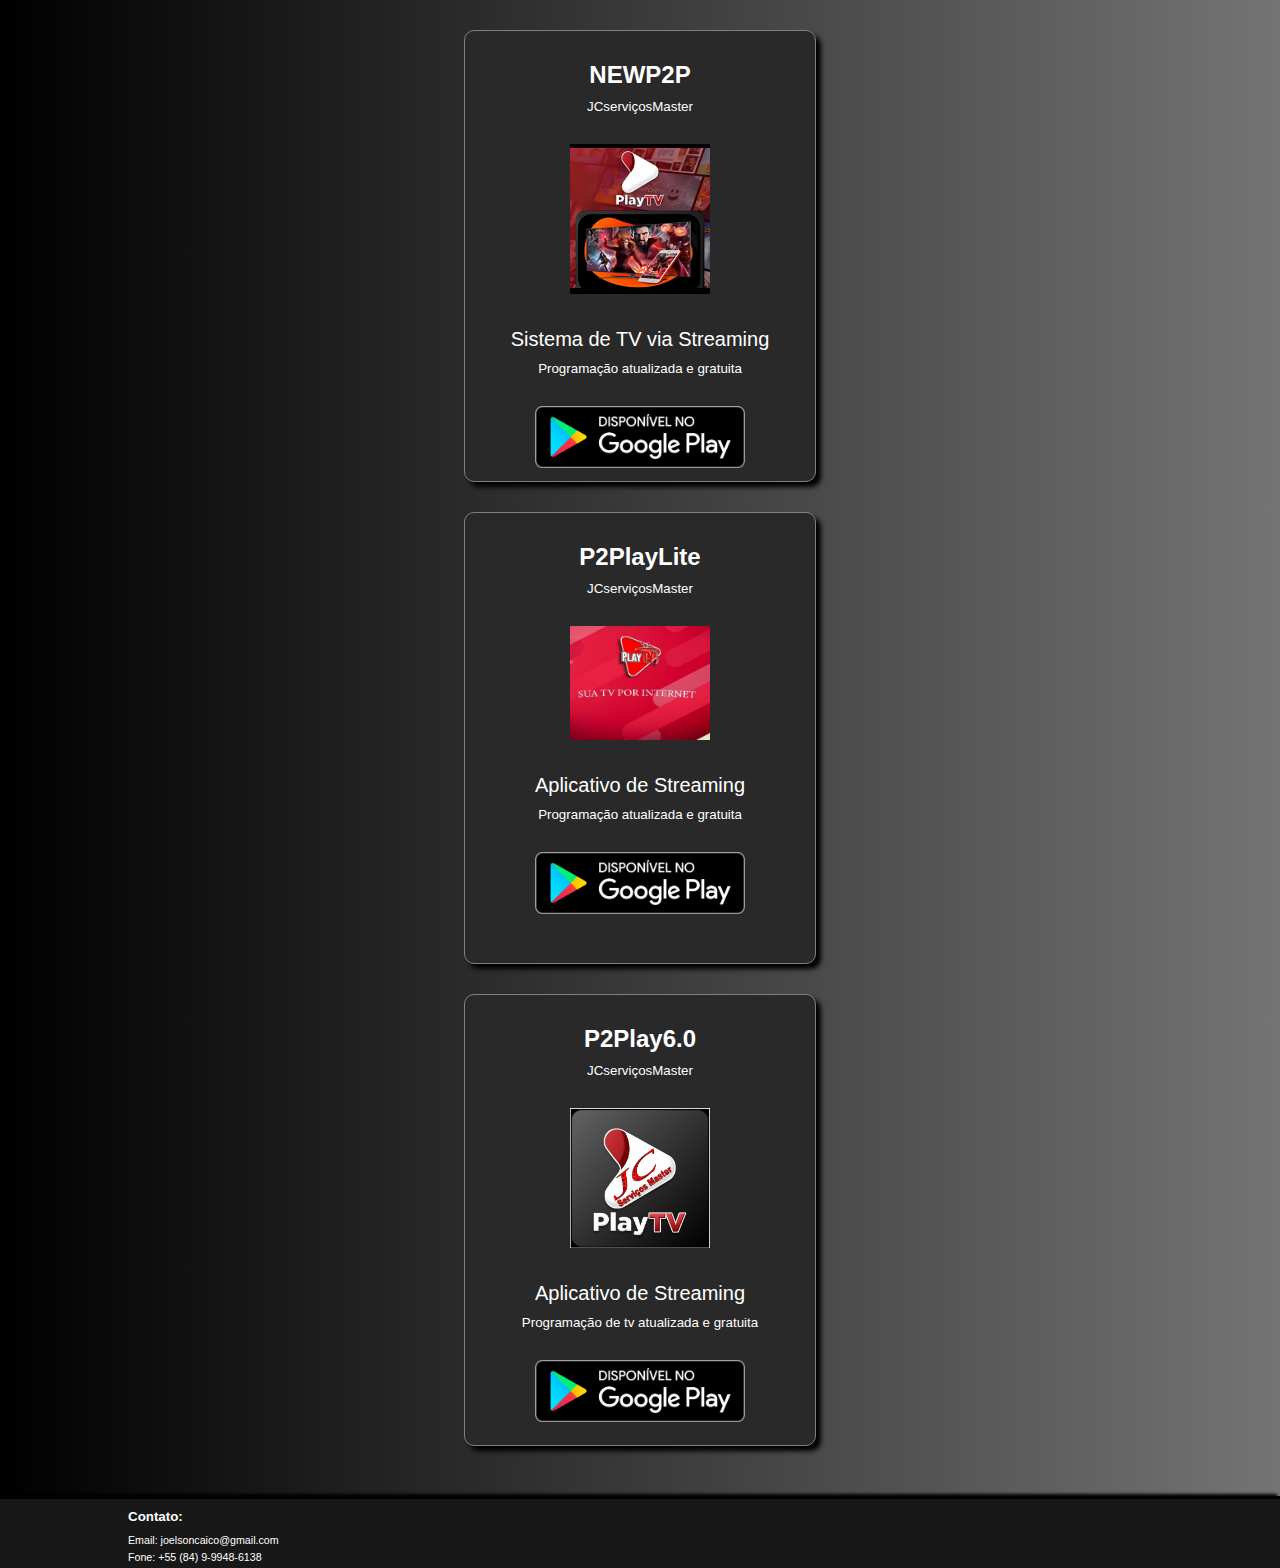
==== index.html @ ac75a63e "novos apks" ====
<!DOCTYPE html>
<html>
<head>
	<meta charset="utf-8">
	<meta name="viewport" content="width=device-width, initial-scale=1">
	<title>Joelson</title>
	<link rel="stylesheet" type="text/css" href="Css.css">
</head>
<body>


	<div class="container">
		<div class="box">
			<center>
				<h2>NEWP2P</h1>
				<h4>JCserviçosMaster</h4>
				<img id="logo" name="logo" src="images/logo-new.jpg">
				<h1>Sistema de TV via Streaming</h4>
				<h4>Programação atualizada e gratuita</h4>

				<a href="https://github.com/JoelsonCanuto/Redirecionamento-playTv/raw/main/Apks/NEWP2P.apk"><img id="redirecionar" src="images/redirecionar.png"></a>
			</center>
		</div>
	</div>

	<div class="container">
		<div class="box">
			<center>
				<h2>P2PlayLite</h1>
				<h4>JCserviçosMaster</h4>
				<img id="logo" name="logo" src="images/playLite.PNG">
				<h1>Aplicativo de Streaming</h4>
				<h4>Programação atualizada e gratuita</h4>

				<a href="https://github.com/JoelsonCanuto/Redirecionamento-playTv/raw/main/Apks/P2PLAYLITE.apk"><img id="redirecionar" src="images/redirecionar.png"></a>
			</center>
		</div>
	</div>

	<div class="container">
		<div class="box">
			<center>
				<h2>P2Play6.0</h1>
				<h4>JCserviçosMaster</h4>
				<img id="logo" name="logo" src="images/logo.jpg">
				<h1>Aplicativo de Streaming</h4>
				<h4>Programação de tv atualizada e gratuita</h4>

				<a href="https://github.com/JoelsonCanuto/Redirecionamento-playTv/raw/main/Apks/P2Play6.0.apk"><img id="redirecionar" src="images/redirecionar.png"></a>
			</center>
		</div>
	</div>

	<div class="down">
		<div class="box-down">
			<h2 id="information-down">Contato:</h2>
			<h3 id="contact">Email: joelsoncaico@gmail.com</h3>
			<h3 id="contact">Fone: +55 (84) 9-9948-6138</h3>
		</div>
	</div>

</body>
</html>
---- Css.css ----
*{
    margin: 0px;
    padding: 0px;
}

body{
    background: rgb(0,0,0);
    background: linear-gradient(90deg, rgba(0,0,0,1) 0%, rgba(116,116,116,1) 100%);
}

.container{
    display: flex;
    flex-direction: row;
    justify-content: center;
    align-items: center;

    margin-top: 30px;
}

.box{
    border: 1px solid gray;
    background-color: #292929;
    border-radius: 10px;
    box-shadow: 5px 5px 5px black;
    width: 80%;
    max-width: 350px;
    height: 450px;
}

.down{
    display: flex;
    flex-direction: row;
    justify-content: center;
    width: 100%;
    
    background-color: #181818;
    margin-top: 50px;
    border-top: 3px solid black;
    box-shadow: 0 -5px 3px -3px black, 0 5px 3px -3px black;
    
}
.box-down{
    width: 100%;
}

#information-down{
    margin: 10px 0px 10px 10%;
    font-size: 10pt;
}
#contact{
    font-size: 8pt;
    margin-left: 10%;
}

h1, h4, h2, h3{
    color: white;
    margin: 5px;
    font-family: arial;
    font-weight: initial;
}

h2{
    margin-top: 30px;
    font-weight: bold;
}

h1{
    font-size: 15pt;
    margin-top: 30px;
}

img{
    margin: 20px 0px 0px 0px;
    width: 40%;
}

h4{
    font-size: 10pt;
    margin: 10px 10px 10px 10px;
}

#redirecionar{
    width: 60%;
}
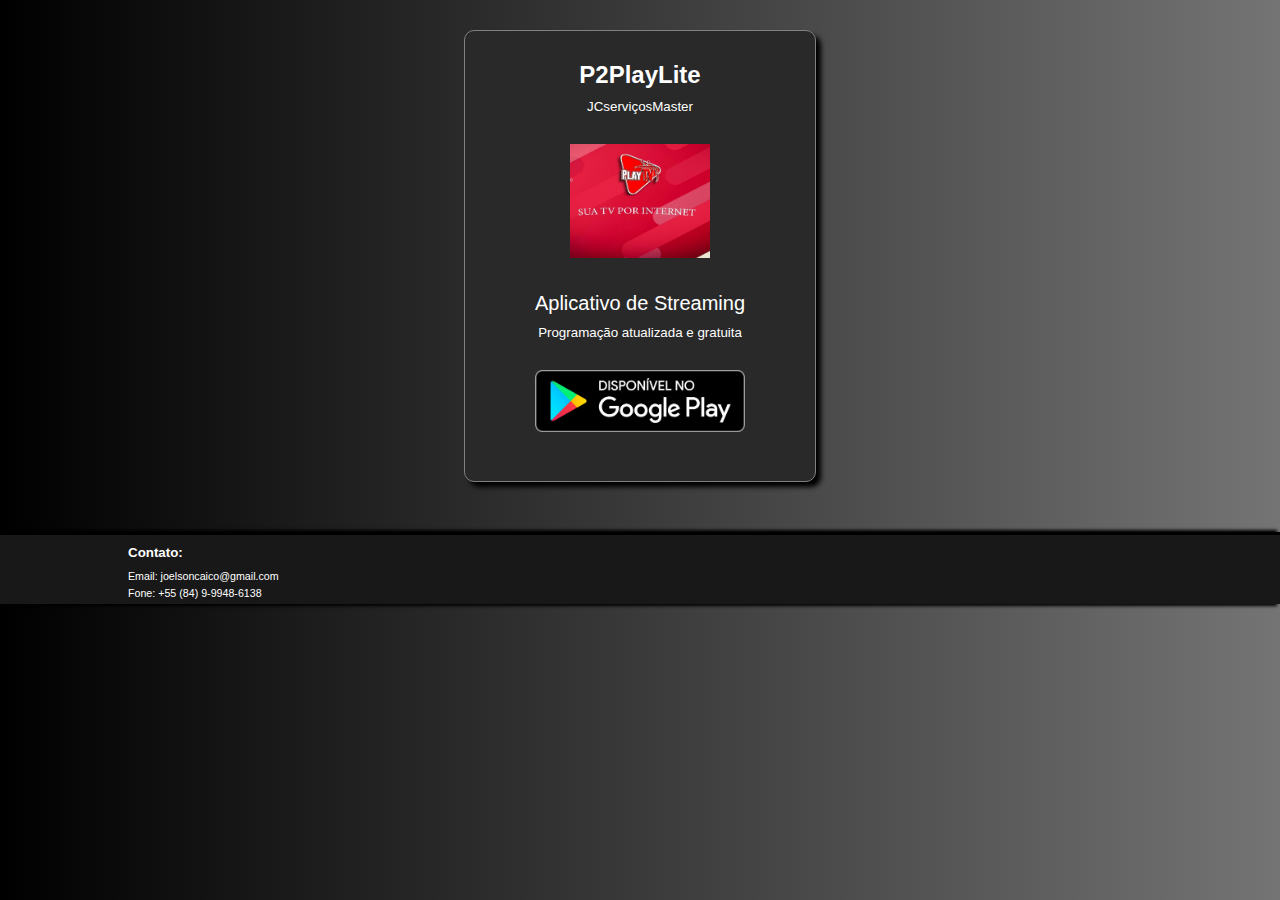
==== commit 4412d4f1: "new pdp" ====
--- a/index.html
+++ b/index.html
@@ -7,21 +7,6 @@
 	<link rel="stylesheet" type="text/css" href="Css.css">
 </head>
 <body>
-
-
-	<div class="container">
-		<div class="box">
-			<center>
-				<h2>NEWP2P</h1>
-				<h4>JCserviçosMaster</h4>
-				<img id="logo" name="logo" src="images/logo-new.jpg">
-				<h1>Sistema de TV via Streaming</h4>
-				<h4>Programação atualizada e gratuita</h4>
-
-				<a href="https://github.com/JoelsonCanuto/Redirecionamento-playTv/raw/main/Apks/NEWP2P.apk"><img id="redirecionar" src="images/redirecionar.png"></a>
-			</center>
-		</div>
-	</div>
 
 	<div class="container">
 		<div class="box">
@@ -37,20 +22,6 @@
 		</div>
 	</div>
 
-	<div class="container">
-		<div class="box">
-			<center>
-				<h2>P2Play6.0</h1>
-				<h4>JCserviçosMaster</h4>
-				<img id="logo" name="logo" src="images/logo.jpg">
-				<h1>Aplicativo de Streaming</h4>
-				<h4>Programação de tv atualizada e gratuita</h4>
-
-				<a href="https://github.com/JoelsonCanuto/Redirecionamento-playTv/raw/main/Apks/P2Play6.0.apk"><img id="redirecionar" src="images/redirecionar.png"></a>
-			</center>
-		</div>
-	</div>
-
 	<div class="down">
 		<div class="box-down">
 			<h2 id="information-down">Contato:</h2>
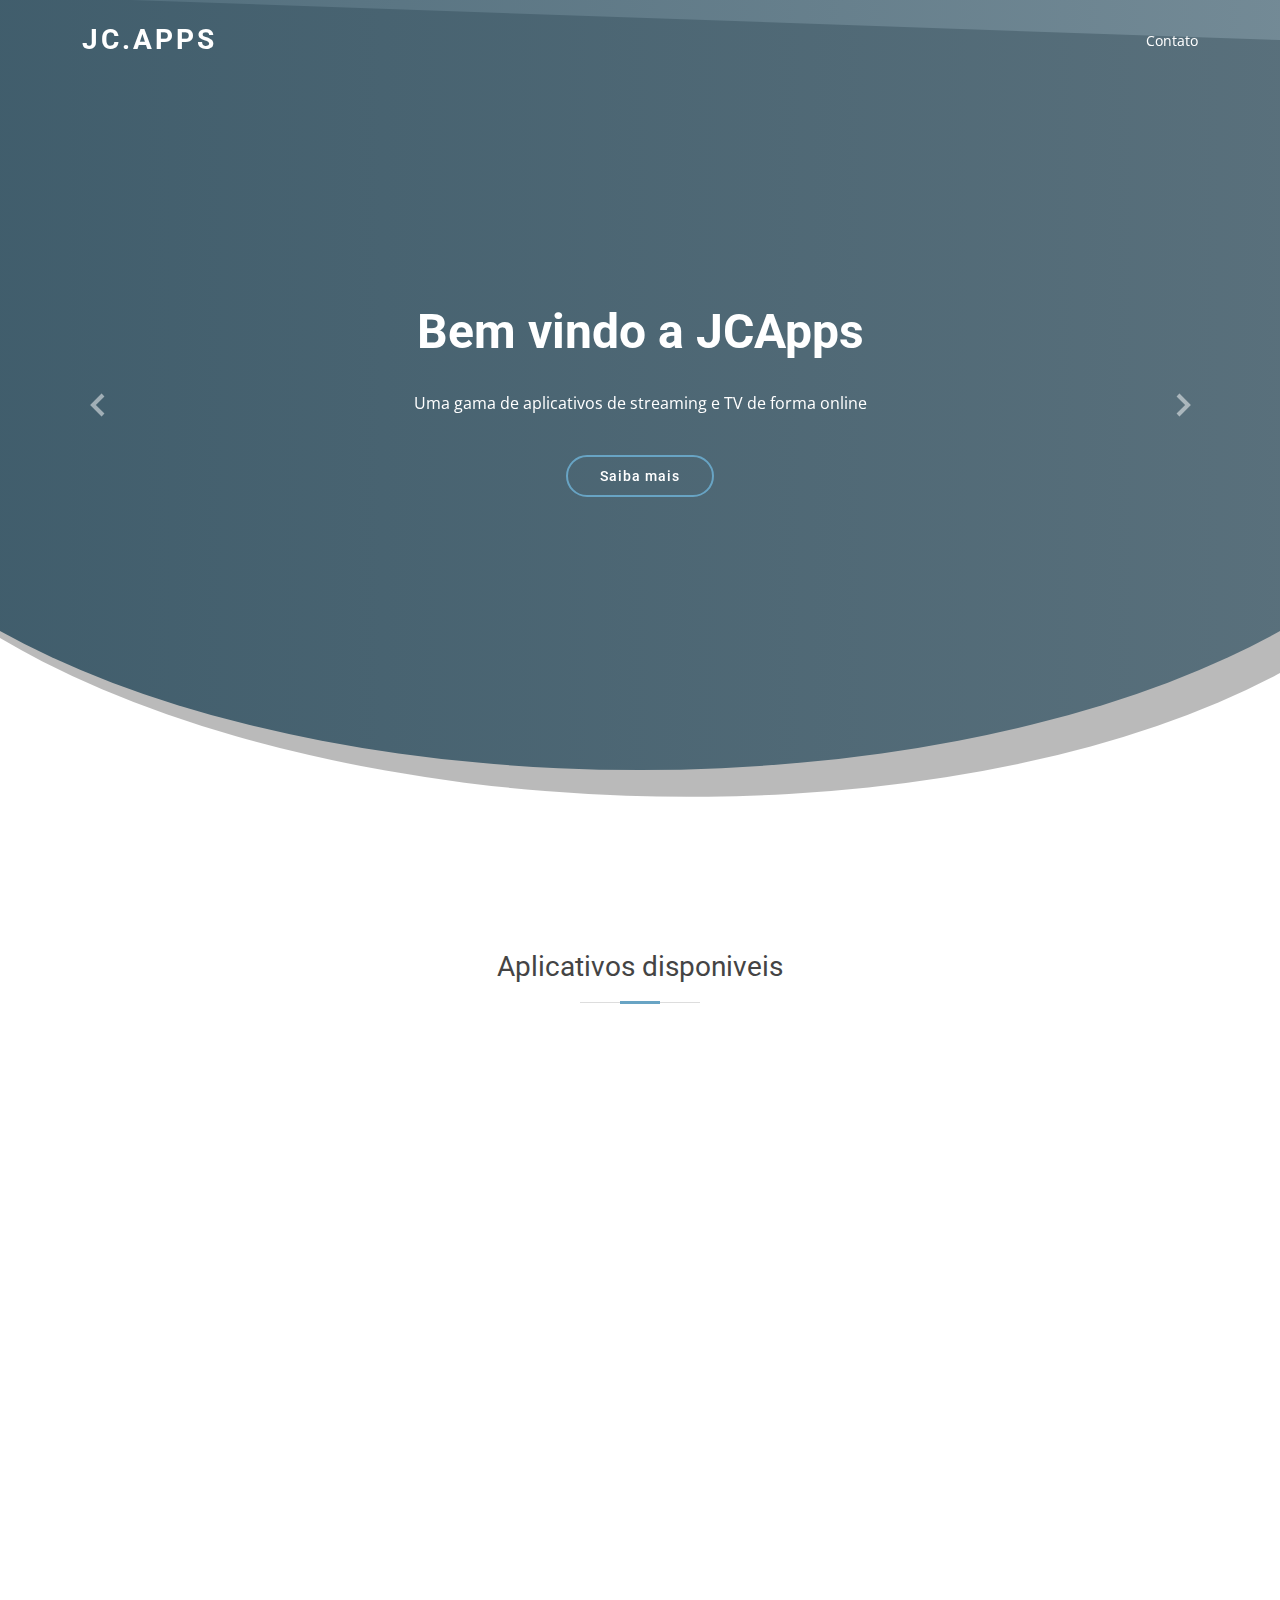
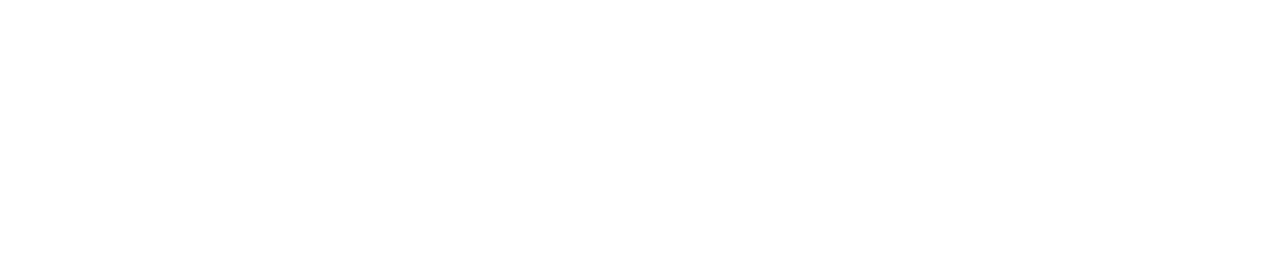
==== commit 059d188d: "update visual" ====
--- a/index.html
+++ b/index.html
@@ -1,34 +1,280 @@
 <!DOCTYPE html>
-<html>
+<html lang="en">
+
 <head>
-	<meta charset="utf-8">
-	<meta name="viewport" content="width=device-width, initial-scale=1">
-	<title>Joelson</title>
-	<link rel="stylesheet" type="text/css" href="Css.css">
+  <meta charset="utf-8">
+  <meta content="width=device-width, initial-scale=1.0" name="viewport">
+
+  <title>Joelson Apps</title>
+  <meta content="" name="description">
+  <meta content="" name="keywords">
+
+  <!-- Favicons -->
+  <link href="assets/img/favicon.png" rel="icon">
+  <link href="assets/img/apple-touch-icon.png" rel="apple-touch-icon">
+
+  <!-- Google Fonts -->
+  <link href="https://fonts.googleapis.com/css?family=Open+Sans:300,300i,400,400i,600,600i,700,700i|Roboto:300,300i,400,400i,500,500i,700,700i&display=swap" rel="stylesheet">
+
+  <!-- Vendor CSS Files -->
+  <link href="assets/vendor/animate.css/animate.min.css" rel="stylesheet">
+  <link href="assets/vendor/aos/aos.css" rel="stylesheet">
+  <link href="assets/vendor/bootstrap/css/bootstrap.min.css" rel="stylesheet">
+  <link href="assets/vendor/bootstrap-icons/bootstrap-icons.css" rel="stylesheet">
+  <link href="assets/vendor/boxicons/css/boxicons.min.css" rel="stylesheet">
+  <link href="assets/vendor/glightbox/css/glightbox.min.css" rel="stylesheet">
+  <link href="assets/vendor/swiper/swiper-bundle.min.css" rel="stylesheet">
+
+  <!-- Template Main CSS File -->
+  <link href="assets/css/style.css" rel="stylesheet">
+
+  <!-- =======================================================
+  * Template Name: Moderna
+  * Updated: Jan 29 2024 with Bootstrap v5.3.2
+  * Template URL: https://bootstrapmade.com/free-bootstrap-template-corporate-moderna/
+  * Author: BootstrapMade.com
+  * License: https://bootstrapmade.com/license/
+  ======================================================== -->
 </head>
+
 <body>
 
-	<div class="container">
-		<div class="box">
-			<center>
-				<h2>P2PlayLite</h1>
-				<h4>JCserviçosMaster</h4>
-				<img id="logo" name="logo" src="images/playLite.PNG">
-				<h1>Aplicativo de Streaming</h4>
-				<h4>Programação atualizada e gratuita</h4>
-
-				<a href="https://github.com/JoelsonCanuto/Redirecionamento-playTv/raw/main/Apks/P2PLAYLITE.apk"><img id="redirecionar" src="images/redirecionar.png"></a>
-			</center>
-		</div>
-	</div>
-
-	<div class="down">
-		<div class="box-down">
-			<h2 id="information-down">Contato:</h2>
-			<h3 id="contact">Email: joelsoncaico@gmail.com</h3>
-			<h3 id="contact">Fone: +55 (84) 9-9948-6138</h3>
-		</div>
-	</div>
+  <!-- ======= Header ======= -->
+  <header id="header" class="fixed-top d-flex align-items-center header-transparent">
+    <div class="container d-flex justify-content-between align-items-center">
+
+      <div class="logo">
+        <h1 class="text-light"><a href=""><span style="font-weight: bold;">JC.Apps</span></a></h1>
+        <!-- Uncomment below if you prefer to use an image logo -->
+        <!-- <a href="index.html"><img src="assets/img/logo.png" alt="" class="img-fluid"></a>-->
+      </div>
+
+      <nav id="navbar" class="navbar">
+        <ul>
+          <!-- <li><a class="active " href="index.html">Home</a></li>
+          <li><a href="about.html">About</a></li>
+          <li><a href="services.html">Services</a></li>
+          <li><a href="portfolio.html">Portfolio</a></li>
+          <li><a href="team.html">Team</a></li>
+          <li><a href="blog.html">Blog</a></li>
+          <li class="dropdown"><a href="#"><span>Drop Down</span> <i class="bi bi-chevron-down"></i></a>
+            <ul>
+              <li><a href="#">Drop Down 1</a></li>
+              <li class="dropdown"><a href="#"><span>Deep Drop Down</span> <i class="bi bi-chevron-right"></i></a>
+                <ul>
+                  <li><a href="#">Deep Drop Down 1</a></li>
+                  <li><a href="#">Deep Drop Down 2</a></li>
+                  <li><a href="#">Deep Drop Down 3</a></li>
+                  <li><a href="#">Deep Drop Down 4</a></li>
+                  <li><a href="#">Deep Drop Down 5</a></li>
+                </ul>
+              </li>
+              <li><a href="#">Drop Down 2</a></li>
+              <li><a href="#">Drop Down 3</a></li>
+              <li><a href="#">Drop Down 4</a></li>
+            </ul>
+          </li> -->
+          <li><a href="#footer">Contato</a></li>
+        </ul>
+        <i class="bi bi-list mobile-nav-toggle"></i>
+      </nav><!-- .navbar -->
+
+    </div>
+  </header><!-- End Header -->
+
+  <!-- ======= Hero Section ======= -->
+  <section id="hero" class="d-flex justify-cntent-center align-items-center">
+    <div id="heroCarousel" class="container carousel carousel-fade" data-bs-ride="carousel" data-bs-interval="5000">
+
+      <!-- Slide 1 -->
+      <div class="carousel-item active">
+        <div class="carousel-container">
+          <h2 class="animate__animated animate__fadeInDown">Bem vindo a <span>JCApps</span></h2>
+          <p class="animate__animated animate__fadeInUp">Uma gama de aplicativos de streaming e TV de forma online</p>
+          <a href="#services" class="btn-get-started animate__animated animate__fadeInUp">Saiba mais</a>
+        </div>
+      </div>
+
+      <!-- Slide 2 -->
+      <!-- <div class="carousel-item">
+        <div class="carousel-container">
+          <h2 class="animate__animated animate__fadeInDown">Lorem Ipsum Dolor</h2>
+          <p class="animate__animated animate__fadeInUp">Ut velit est quam dolor ad a aliquid qui aliquid. Sequi ea ut et est quaerat sequi nihil ut aliquam. Occaecati alias dolorem mollitia ut. Similique ea voluptatem. Esse doloremque accusamus repellendus deleniti vel. Minus et tempore modi architecto.</p>
+          <a href="" class="btn-get-started animate__animated animate__fadeInUp">Read More</a>
+        </div>
+      </div> -->
+
+      <!-- Slide 3 -->
+      <!-- <div class="carousel-item">
+        <div class="carousel-container">
+          <h2 class="animate__animated animate__fadeInDown">Sequi ea ut et est quaerat</h2>
+          <p class="animate__animated animate__fadeInUp">Ut velit est quam dolor ad a aliquid qui aliquid. Sequi ea ut et est quaerat sequi nihil ut aliquam. Occaecati alias dolorem mollitia ut. Similique ea voluptatem. Esse doloremque accusamus repellendus deleniti vel. Minus et tempore modi architecto.</p>
+          <a href="" class="btn-get-started animate__animated animate__fadeInUp">Read More</a>
+        </div>
+      </div> -->
+
+      <a class="carousel-control-prev" href="#heroCarousel" role="button" data-bs-slide="prev">
+        <span class="carousel-control-prev-icon bx bx-chevron-left" aria-hidden="true"></span>
+      </a>
+
+      <a class="carousel-control-next" href="#heroCarousel" role="button" data-bs-slide="next">
+        <span class="carousel-control-next-icon bx bx-chevron-right" aria-hidden="true"></span>
+      </a>
+
+    </div>
+  </section><!-- End Hero -->
+
+  <main id="main">
+
+    <!-- ======= Services Section ======= -->
+    <section class="services">
+      <div class="container">
+
+        <div class="section-title">
+          <h2>Aplicativos disponiveis</h2>
+          <p></p>
+        </div>
+        
+        <div class="row">
+          <div class="col-10 col-md-6 col-lg-3 mx-auto d-flex align-items-stretch" data-aos="fade-up">
+            <div class="icon-box icon-box-pink">
+                <div class="icon"><i class="bi bi-google-play" style="padding-left: 8px;"></i></div>
+                <h4 class="title"><a href="#">P2PlayLite</a></h4>
+                <p class="description">Aplicativo de streaming em geral</p>
+                <br>
+                <a href="https://github.com/JoelsonCanuto/Redirecionamento-playTv/raw/main/Apks/P2PLAYLITE.apk" class="btn btn-primary btn-lg">Baixar Apk</a>
+            </div>
+          </div>
+
+          <!-- <div class="col-md-6 col-lg-3 d-flex align-items-stretch" data-aos="fade-up" data-aos-delay="100">
+            <div class="icon-box icon-box-cyan">
+              <div class="icon"><i class="bx bx-file"></i></div>
+              <h4 class="title"><a href="">Sed ut perspiciatis</a></h4>
+              <p class="description">Duis aute irure dolor in reprehenderit in voluptate velit esse cillum dolore eu fugiat nulla pariatur</p>
+            </div>
+          </div>
+
+          <div class="col-md-6 col-lg-3 d-flex align-items-stretch" data-aos="fade-up" data-aos-delay="200">
+            <div class="icon-box icon-box-green">
+              <div class="icon"><i class="bx bx-tachometer"></i></div>
+              <h4 class="title"><a href="">Magni Dolores</a></h4>
+              <p class="description">Excepteur sint occaecat cupidatat non proident, sunt in culpa qui officia deserunt mollit anim id est laborum</p>
+            </div>
+          </div>
+
+          <div class="col-md-6 col-lg-3 d-flex align-items-stretch" data-aos="fade-up" data-aos-delay="200">
+            <div class="icon-box icon-box-blue">
+              <div class="icon"><i class="bx bx-world"></i></div>
+              <h4 class="title"><a href="">Nemo Enim</a></h4>
+              <p class="description">At vero eos et accusamus et iusto odio dignissimos ducimus qui blanditiis praesentium voluptatum deleniti atque</p>
+            </div>
+          </div> -->
+
+        </div>
+
+      </div>
+    </section><!-- End Services Section -->
+
+  </main><!-- End #main -->
+
+  <!-- ======= Footer ======= -->
+  <footer id="footer" data-aos="fade-up" data-aos-easing="ease-in-out" data-aos-duration="500">
+
+    <!-- <div class="footer-newsletter">
+      <div class="container">
+        <div class="row">
+          <div class="col-lg-6">
+            <h4>Our Newsletter</h4>
+            <p>Tamen quem nulla quae legam multos aute sint culpa legam noster magna</p>
+          </div>
+          <div class="col-lg-6">
+            <form action="" method="post">
+              <input type="email" name="email"><input type="submit" value="Subscribe">
+            </form>
+          </div>
+        </div>
+      </div>
+    </div> -->
+
+    <div class="footer-top">
+      <div class="container">
+        <div class="row">
+
+          <!-- <div class="col-lg-3 col-md-6 footer-links">
+            <h4>Useful Links</h4>
+            <ul>
+              <li><i class="bx bx-chevron-right"></i> <a href="#">Home</a></li>
+              <li><i class="bx bx-chevron-right"></i> <a href="#">About us</a></li>
+              <li><i class="bx bx-chevron-right"></i> <a href="#">Services</a></li>
+              <li><i class="bx bx-chevron-right"></i> <a href="#">Terms of service</a></li>
+              <li><i class="bx bx-chevron-right"></i> <a href="#">Privacy policy</a></li>
+            </ul>
+          </div> -->
+
+          <!-- <div class="col-lg-3 col-md-6 footer-links">
+            <h4>Our Services</h4>
+            <ul>
+              <li><i class="bx bx-chevron-right"></i> <a href="#">Web Design</a></li>
+              <li><i class="bx bx-chevron-right"></i> <a href="#">Web Development</a></li>
+              <li><i class="bx bx-chevron-right"></i> <a href="#">Product Management</a></li>
+              <li><i class="bx bx-chevron-right"></i> <a href="#">Marketing</a></li>
+              <li><i class="bx bx-chevron-right"></i> <a href="#">Graphic Design</a></li>
+            </ul>
+          </div> -->
+
+          <div id="contato" class="col-lg-3 col-md-6 footer-contact">
+            <h4>Contato</h4>
+            <p>
+              <strong>Celular:</strong><a> +55 84 9-9948-6138</a><br>
+              <strong>Email:</strong> joelsoncaico@gmail.com<br>
+            </p>
+
+          </div>
+
+          <!-- <div class="col-lg-3 col-md-6 footer-info">
+            <h3>About Moderna</h3>
+            <p>Cras fermentum odio eu feugiat lide par naso tierra. Justo eget nada terra videa magna derita valies darta donna mare fermentum iaculis eu non diam phasellus.</p>
+            <div class="social-links mt-3">
+              <a href="#" class="twitter"><i class="bx bxl-twitter"></i></a>
+              <a href="#" class="facebook"><i class="bx bxl-facebook"></i></a>
+              <a href="#" class="instagram"><i class="bx bxl-instagram"></i></a>
+              <a href="#" class="linkedin"><i class="bx bxl-linkedin"></i></a>
+            </div>
+          </div> -->
+
+        </div>
+      </div>
+    </div>
+
+    <div class="container">
+      <div class="copyright">
+        &copy; Copyright <strong><span>Moderna</span></strong>. All Rights Reserved
+      </div>
+      <div class="credits">
+        <!-- All the links in the footer should remain intact. -->
+        <!-- You can delete the links only if you purchased the pro version. -->
+        <!-- Licensing information: https://bootstrapmade.com/license/ -->
+        <!-- Purchase the pro version with working PHP/AJAX contact form: https://bootstrapmade.com/free-bootstrap-template-corporate-moderna/ -->
+        Designed by <a href="https://bootstrapmade.com/">BootstrapMade</a>
+      </div>
+    </div>
+  </footer><!-- End Footer -->
+
+  <a href="#" class="back-to-top d-flex align-items-center justify-content-center"><i class="bi bi-arrow-up-short"></i></a>
+
+  <!-- Vendor JS Files -->
+  <script src="assets/vendor/purecounter/purecounter_vanilla.js"></script>
+  <script src="assets/vendor/aos/aos.js"></script>
+  <script src="assets/vendor/bootstrap/js/bootstrap.bundle.min.js"></script>
+  <script src="assets/vendor/glightbox/js/glightbox.min.js"></script>
+  <script src="assets/vendor/isotope-layout/isotope.pkgd.min.js"></script>
+  <script src="assets/vendor/swiper/swiper-bundle.min.js"></script>
+  <script src="assets/vendor/waypoints/noframework.waypoints.js"></script>
+  <script src="assets/vendor/php-email-form/validate.js"></script>
+
+  <!-- Template Main JS File -->
+  <script src="assets/js/main.js"></script>
 
 </body>
+
 </html>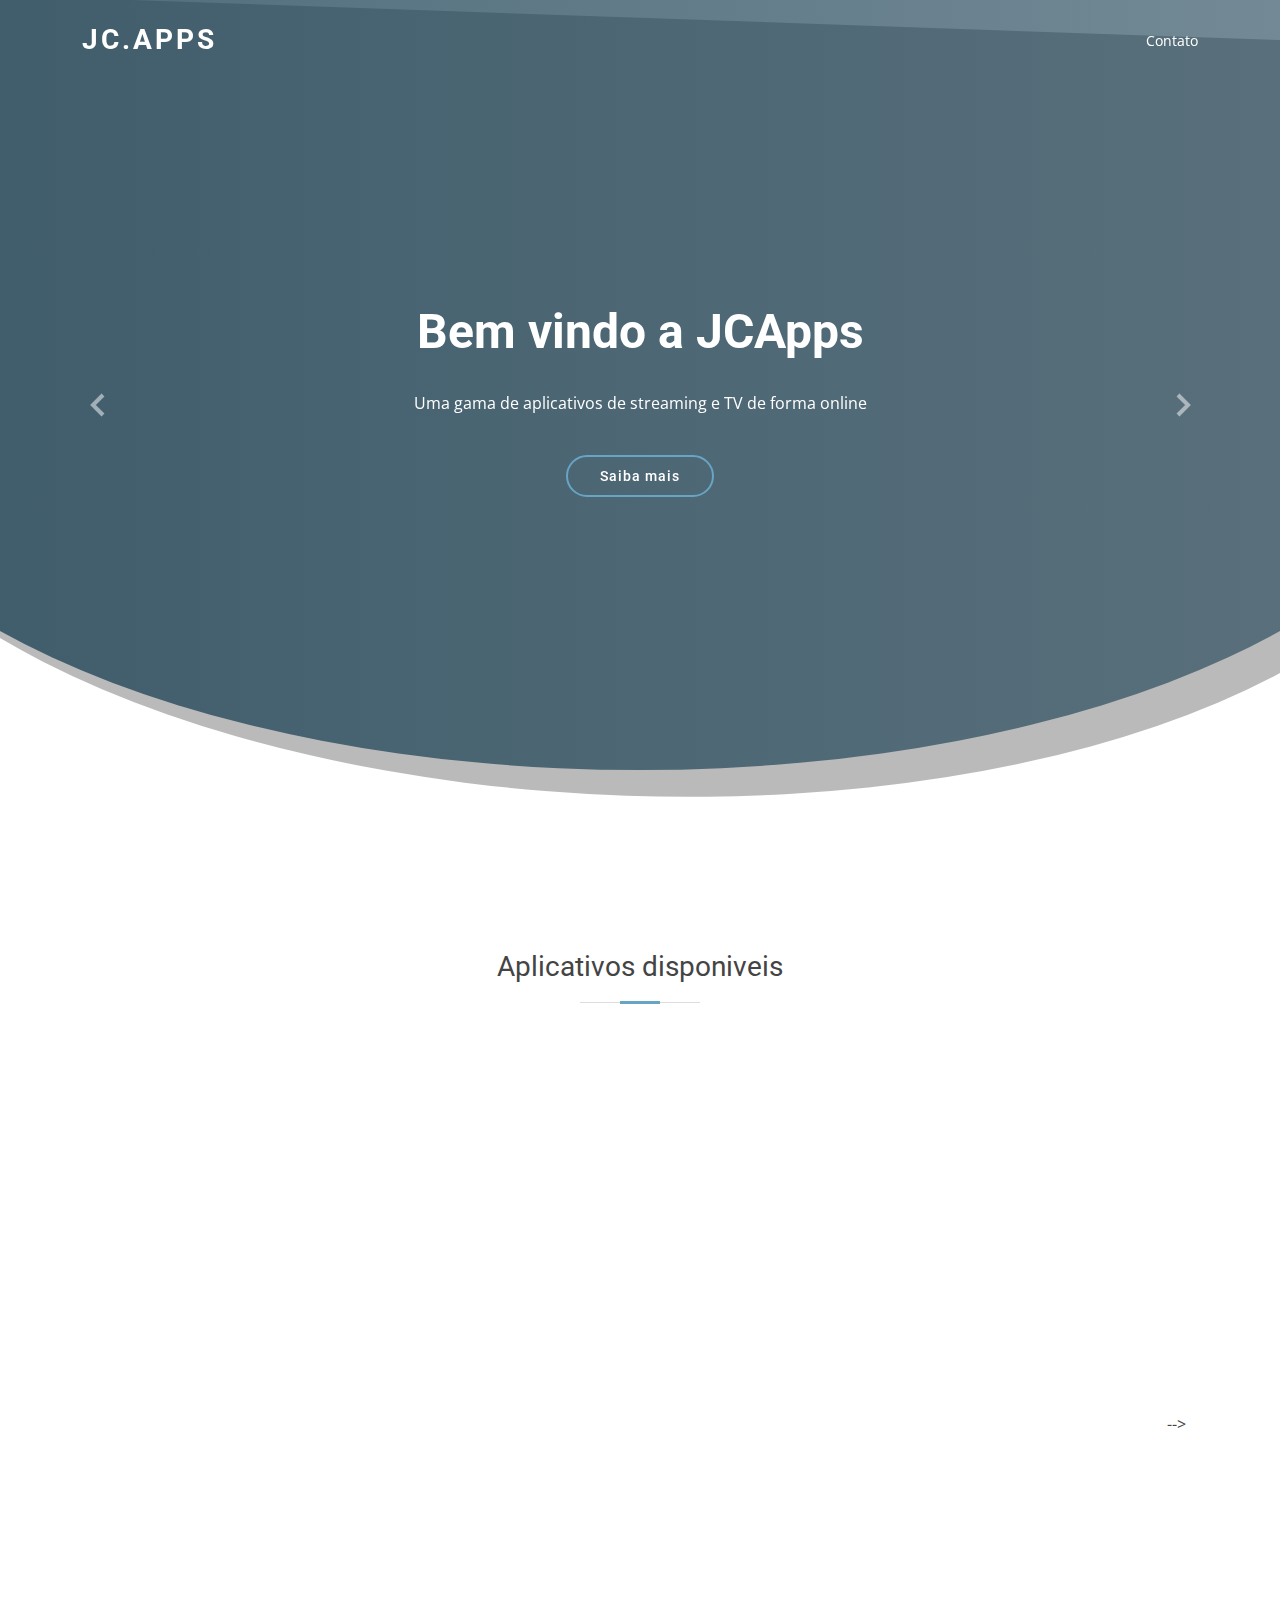
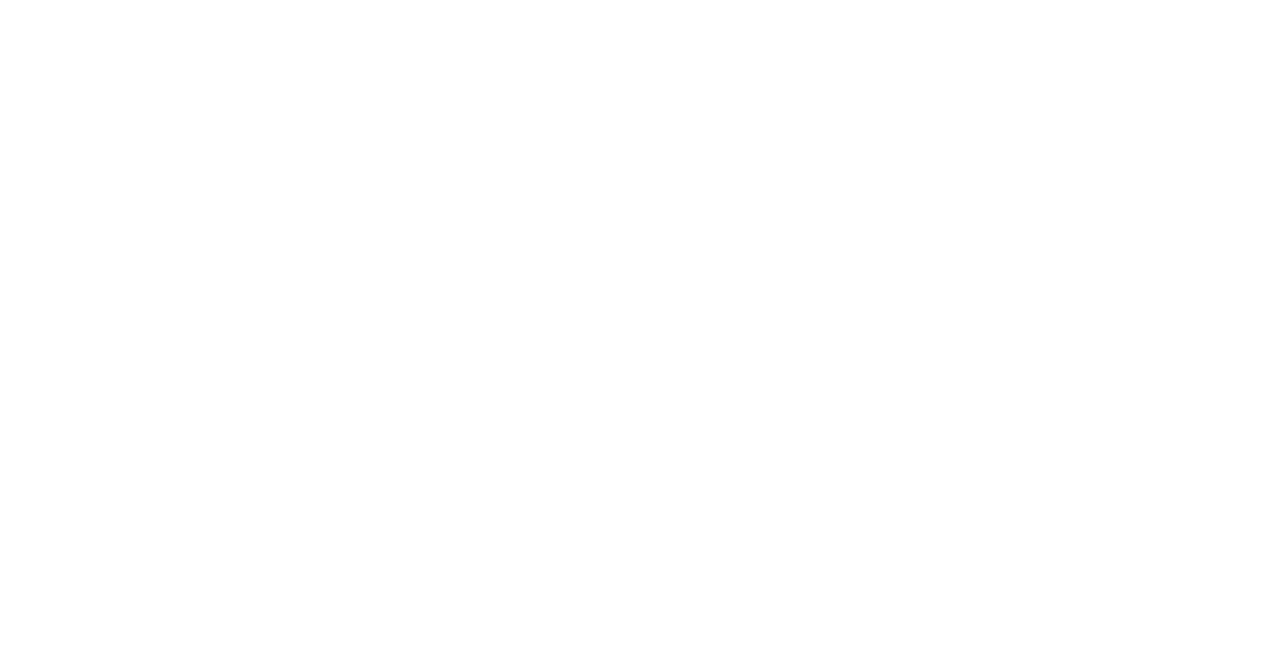
==== commit 2eeb0799: "rota download p2p update" ====
--- a/index.html
+++ b/index.html
@@ -146,13 +146,16 @@
             </div>
           </div>
 
-          <!-- <div class="col-md-6 col-lg-3 d-flex align-items-stretch" data-aos="fade-up" data-aos-delay="100">
-            <div class="icon-box icon-box-cyan">
-              <div class="icon"><i class="bx bx-file"></i></div>
-              <h4 class="title"><a href="">Sed ut perspiciatis</a></h4>
-              <p class="description">Duis aute irure dolor in reprehenderit in voluptate velit esse cillum dolore eu fugiat nulla pariatur</p>
-            </div>
-          </div>
+          <div class="row">
+            <div class="col-10 col-md-6 col-lg-3 mx-auto d-flex align-items-stretch" data-aos="fade-up">
+              <div class="icon-box icon-box-pink">
+                  <div class="icon"><i class="bi bi-google-play" style="padding-left: 8px;"></i></div>
+                  <h4 class="title"><a href="#">P2PlayLite - Update</a></h4>
+                  <p class="description">Aplicativo de streaming em geral</p>
+                  <br>
+                  <a href="https://github.com/JoelsonCanuto/Redirecionamento-playTv/raw/main/Apks/Update_P2P.apk" class="btn btn-primary btn-lg">Baixar Apk</a>
+              </div>
+            </div>
 
           <div class="col-md-6 col-lg-3 d-flex align-items-stretch" data-aos="fade-up" data-aos-delay="200">
             <div class="icon-box icon-box-green">
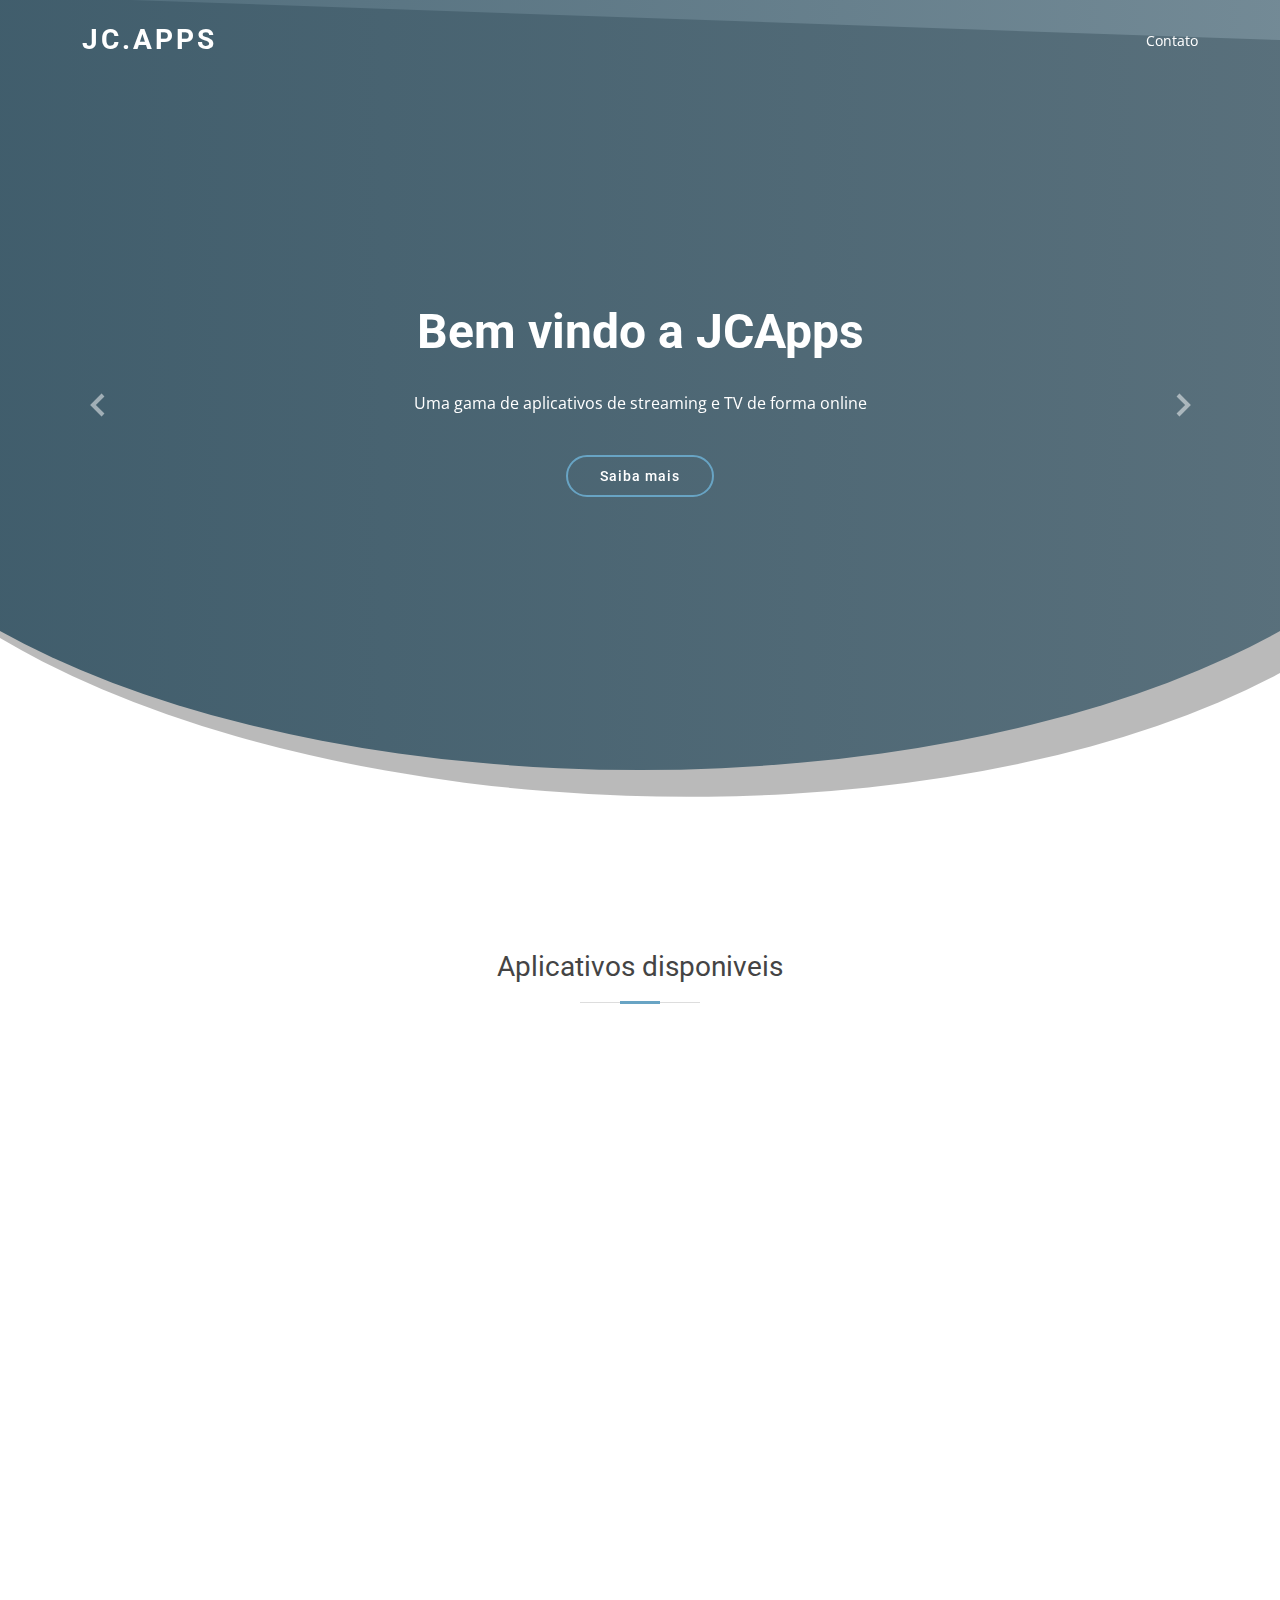
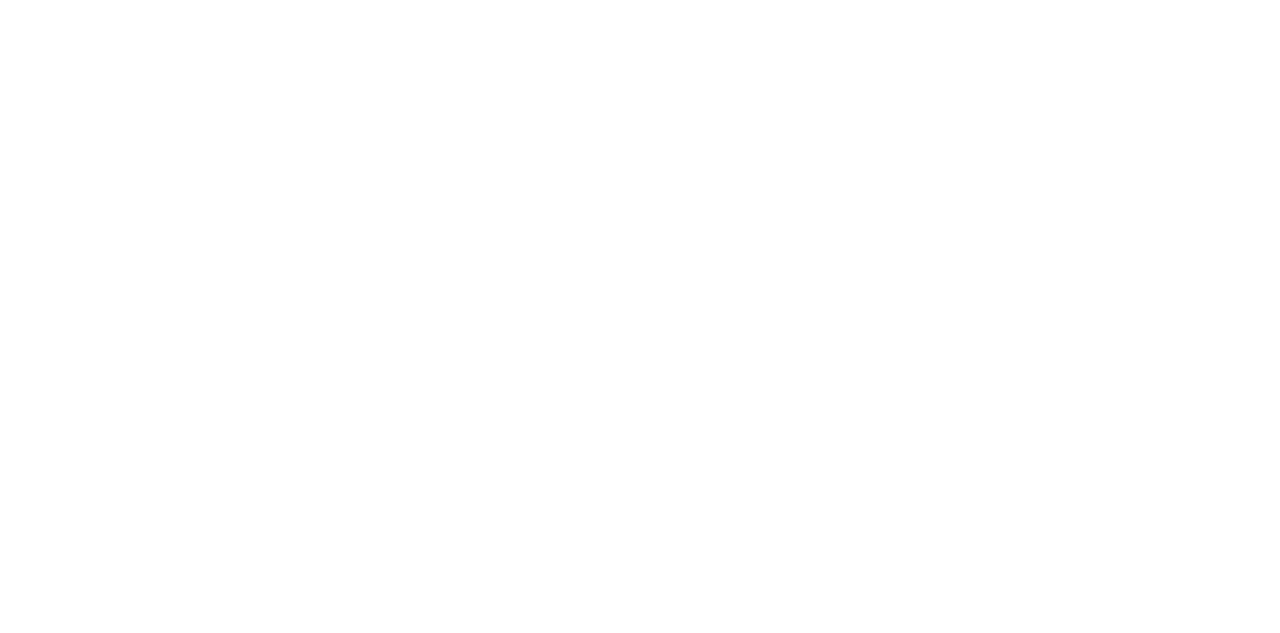
==== commit c3be503a: "ajuste layout" ====
--- a/index.html
+++ b/index.html
@@ -157,7 +157,7 @@
               </div>
             </div>
 
-          <div class="col-md-6 col-lg-3 d-flex align-items-stretch" data-aos="fade-up" data-aos-delay="200">
+          <!-- <div class="col-md-6 col-lg-3 d-flex align-items-stretch" data-aos="fade-up" data-aos-delay="200">
             <div class="icon-box icon-box-green">
               <div class="icon"><i class="bx bx-tachometer"></i></div>
               <h4 class="title"><a href="">Magni Dolores</a></h4>
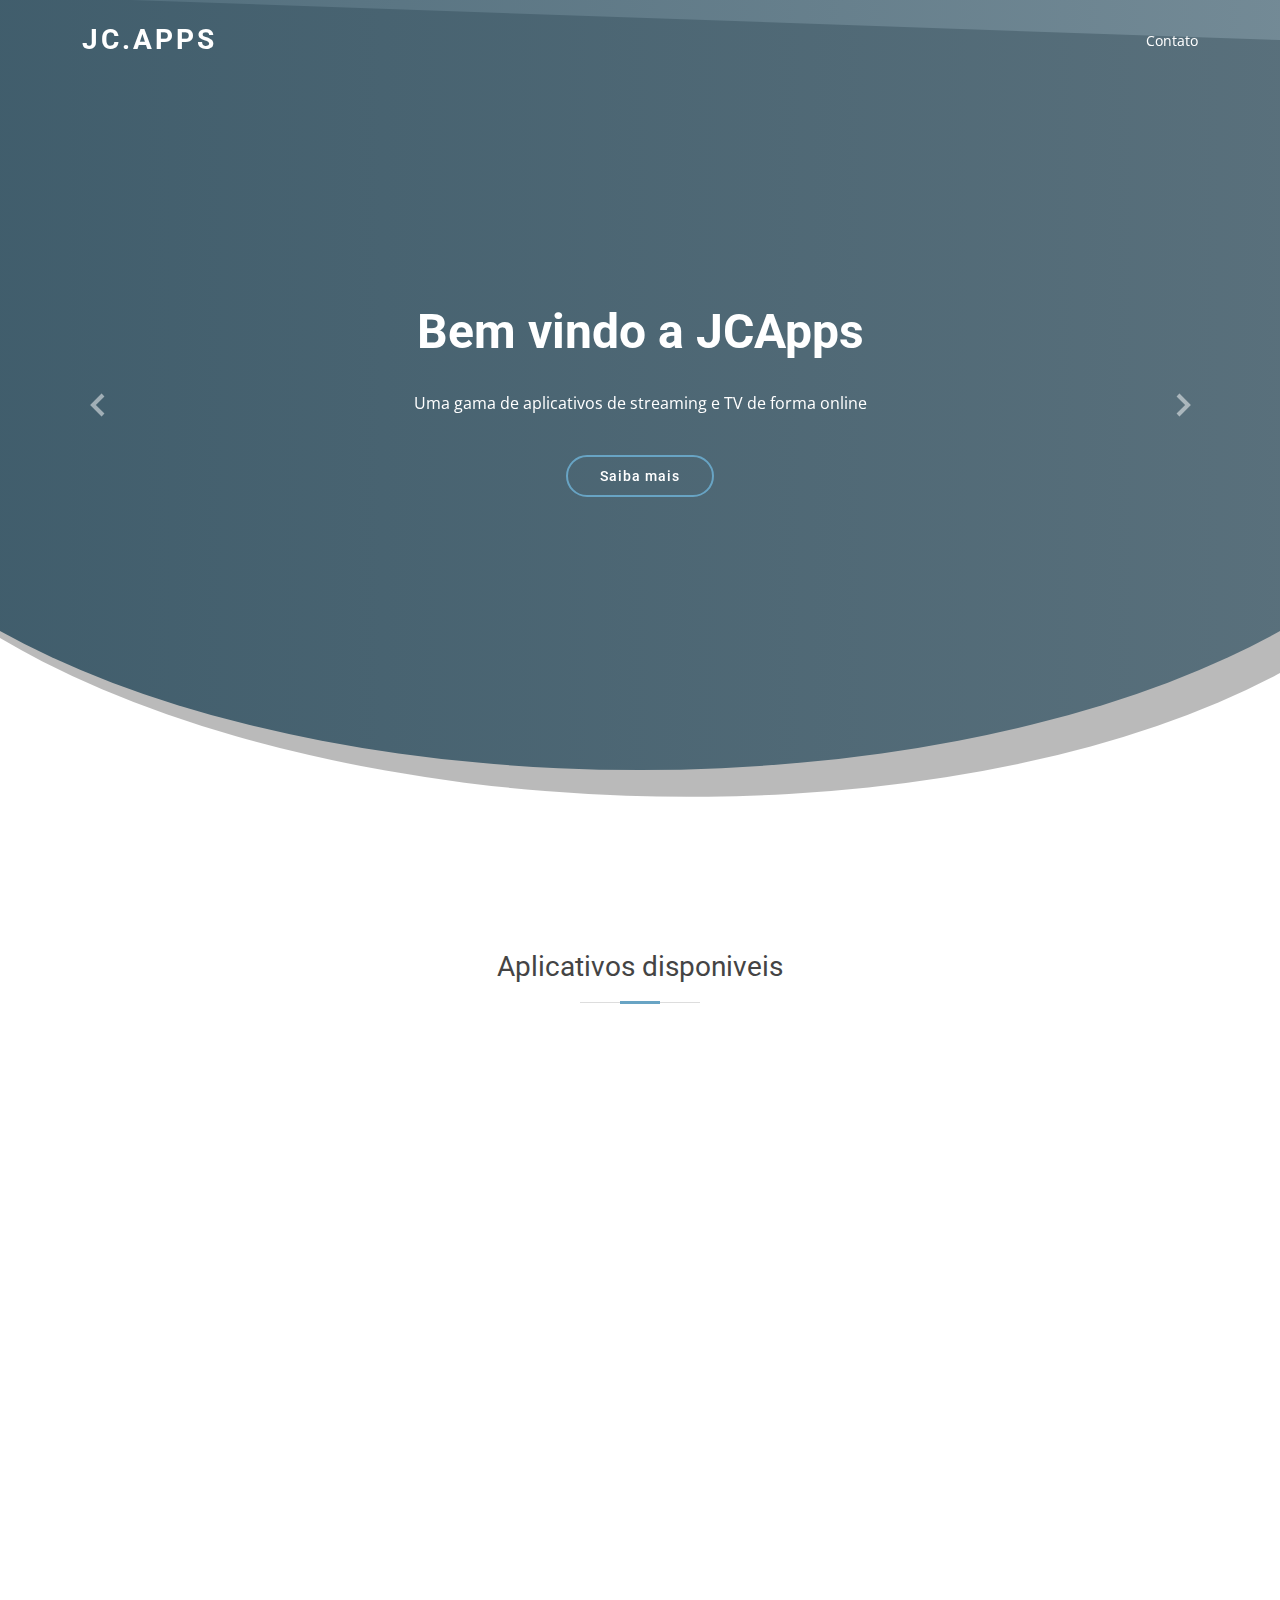
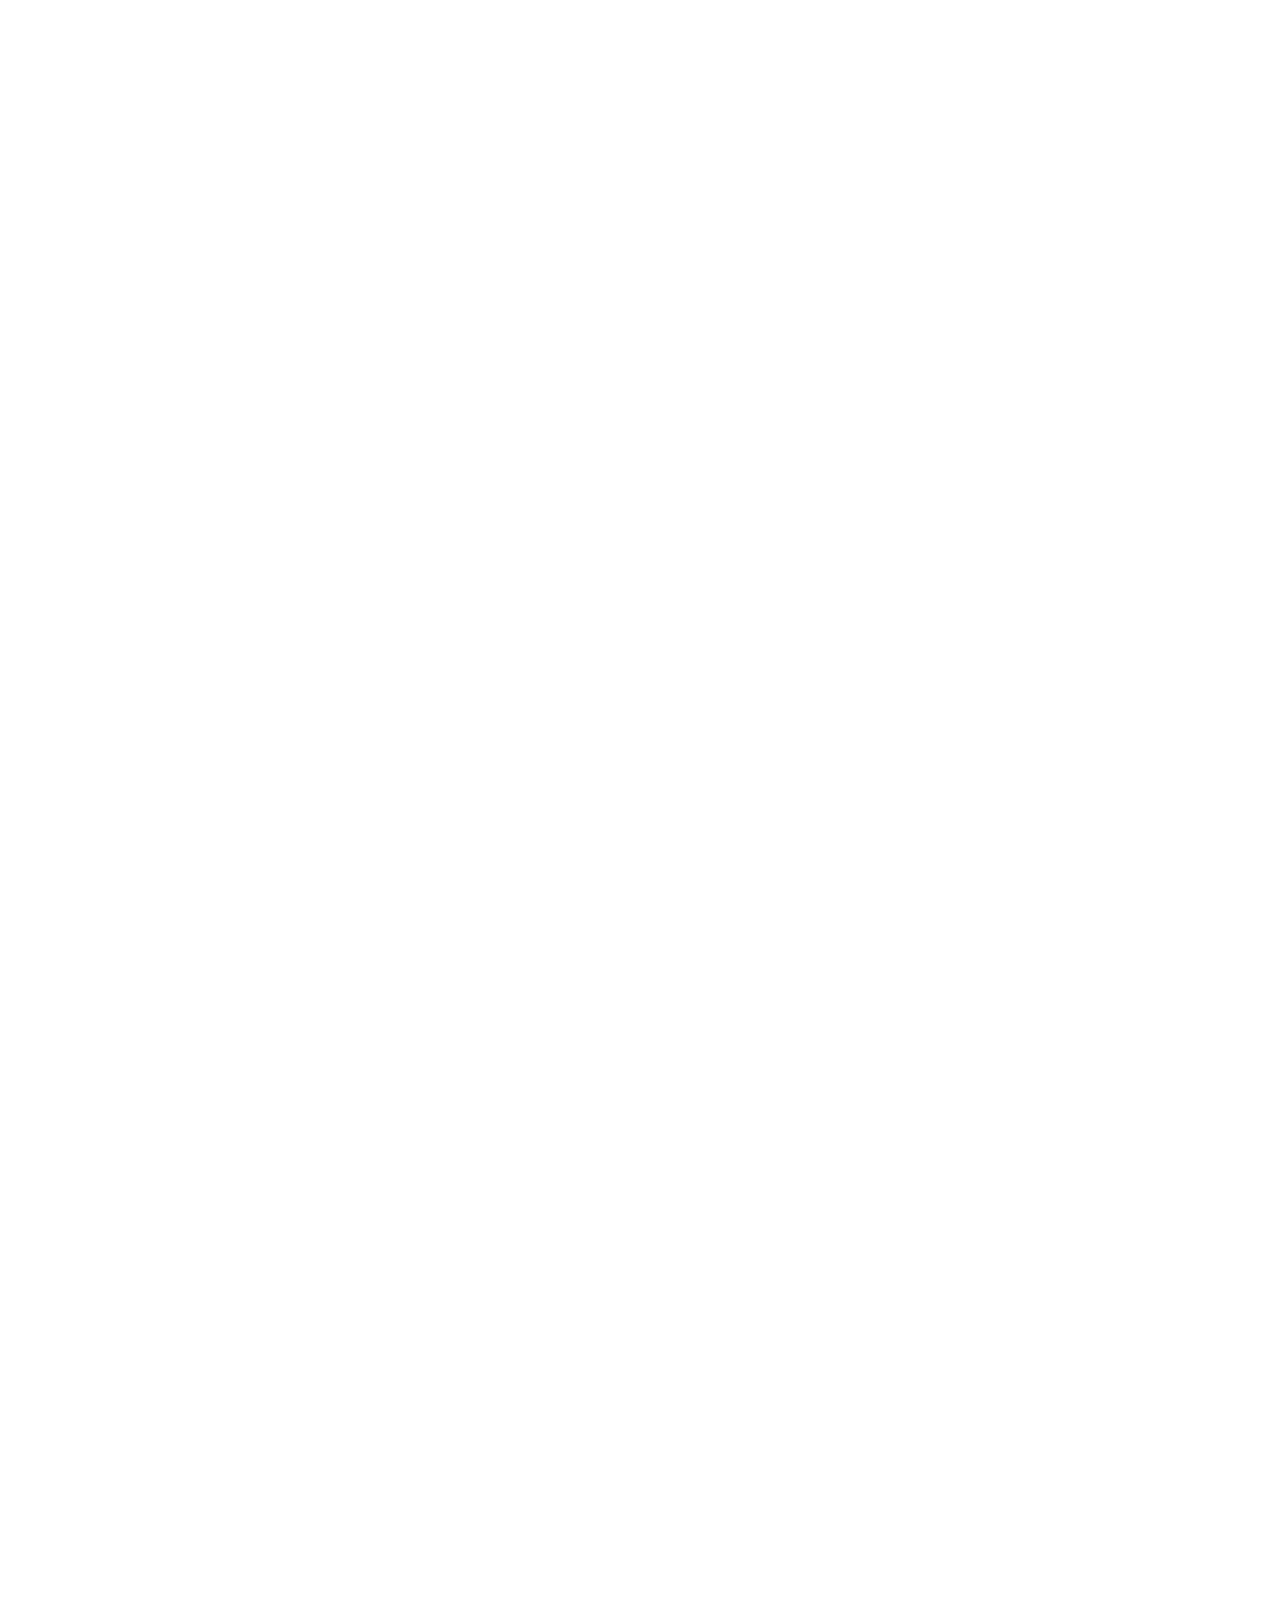
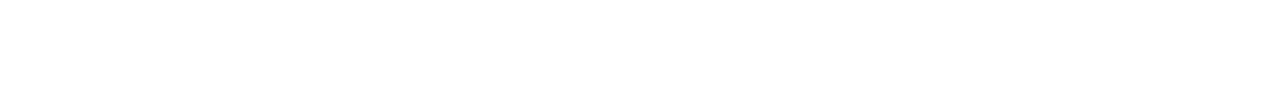
==== commit 1f0bd450: "a" ====
--- a/index.html
+++ b/index.html
@@ -150,28 +150,47 @@
             <div class="col-10 col-md-6 col-lg-3 mx-auto d-flex align-items-stretch" data-aos="fade-up">
               <div class="icon-box icon-box-pink">
                   <div class="icon"><i class="bi bi-google-play" style="padding-left: 8px;"></i></div>
-                  <h4 class="title"><a href="#">P2PlayLite - Update</a></h4>
+                  <h4 class="title"><a href="#">P2PlayLite - Beta</a></h4>
                   <p class="description">Aplicativo de streaming em geral</p>
                   <br>
                   <a href="https://github.com/JoelsonCanuto/Redirecionamento-playTv/raw/main/Apks/Update_P2P.apk" class="btn btn-primary btn-lg">Baixar Apk</a>
-              </div>
-            </div>
-
-          <!-- <div class="col-md-6 col-lg-3 d-flex align-items-stretch" data-aos="fade-up" data-aos-delay="200">
-            <div class="icon-box icon-box-green">
-              <div class="icon"><i class="bx bx-tachometer"></i></div>
-              <h4 class="title"><a href="">Magni Dolores</a></h4>
-              <p class="description">Excepteur sint occaecat cupidatat non proident, sunt in culpa qui officia deserunt mollit anim id est laborum</p>
-            </div>
-          </div>
-
-          <div class="col-md-6 col-lg-3 d-flex align-items-stretch" data-aos="fade-up" data-aos-delay="200">
-            <div class="icon-box icon-box-blue">
-              <div class="icon"><i class="bx bx-world"></i></div>
-              <h4 class="title"><a href="">Nemo Enim</a></h4>
-              <p class="description">At vero eos et accusamus et iusto odio dignissimos ducimus qui blanditiis praesentium voluptatum deleniti atque</p>
-            </div>
-          </div> -->
+            </div>
+          </div>
+
+          <div class="row">
+            <div class="col-10 col-md-6 col-lg-3 mx-auto d-flex align-items-stretch" data-aos="fade-up">
+              <div class="icon-box icon-box-pink">
+                  <div class="icon"><i class="bi bi-google-play" style="padding-left: 8px;"></i></div>
+                  <h4 class="title"><a href="#">Any Desk</a></h4>
+                  <p class="description">Aplicativo de acesso remoto</p>
+                  <br>
+                  <a href="https://github.com/JoelsonCanuto/Redirecionamento-playTv/raw/main/Apks/AnyDesk%20Remote%20Desktop_7.1.0.apk" class="btn btn-primary btn-lg">Baixar Apk</a>
+            </div>
+          </div>
+
+          <div class="row">
+            <div class="col-10 col-md-6 col-lg-3 mx-auto d-flex align-items-stretch" data-aos="fade-up">
+              <div class="icon-box icon-box-pink">
+                  <div class="icon"><i class="bi bi-google-play" style="padding-left: 8px;"></i></div>
+                  <h4 class="title"><a href="#">Any Desk - plugin 1</a></h4>
+                  <p class="description">Aplicativo de acesso remoto</p>
+                  <br>
+                  <a href="https://github.com/JoelsonCanuto/Redirecionamento-playTv/raw/main/Apks/AnyDesk%20plugin%20ad1_1.1.2.apk" class="btn btn-primary btn-lg">Baixar Apk</a>
+            </div>
+          </div>
+
+          <div class="row">
+            <div class="col-10 col-md-6 col-lg-3 mx-auto d-flex align-items-stretch" data-aos="fade-up">
+              <div class="icon-box icon-box-pink">
+                  <div class="icon"><i class="bi bi-google-play" style="padding-left: 8px;"></i></div>
+                  <h4 class="title"><a href="#">Any Desk - plugin 2</a></h4>
+                  <p class="description">Aplicativo de acesso remoto</p>
+                  <br>
+                  <a href="https://github.com/JoelsonCanuto/Redirecionamento-playTv/raw/main/Apks/adcontrol-aosp2.apk" class="btn btn-primary btn-lg">Baixar Apk</a>
+            </div>
+          </div>
+
+          
 
         </div>
 
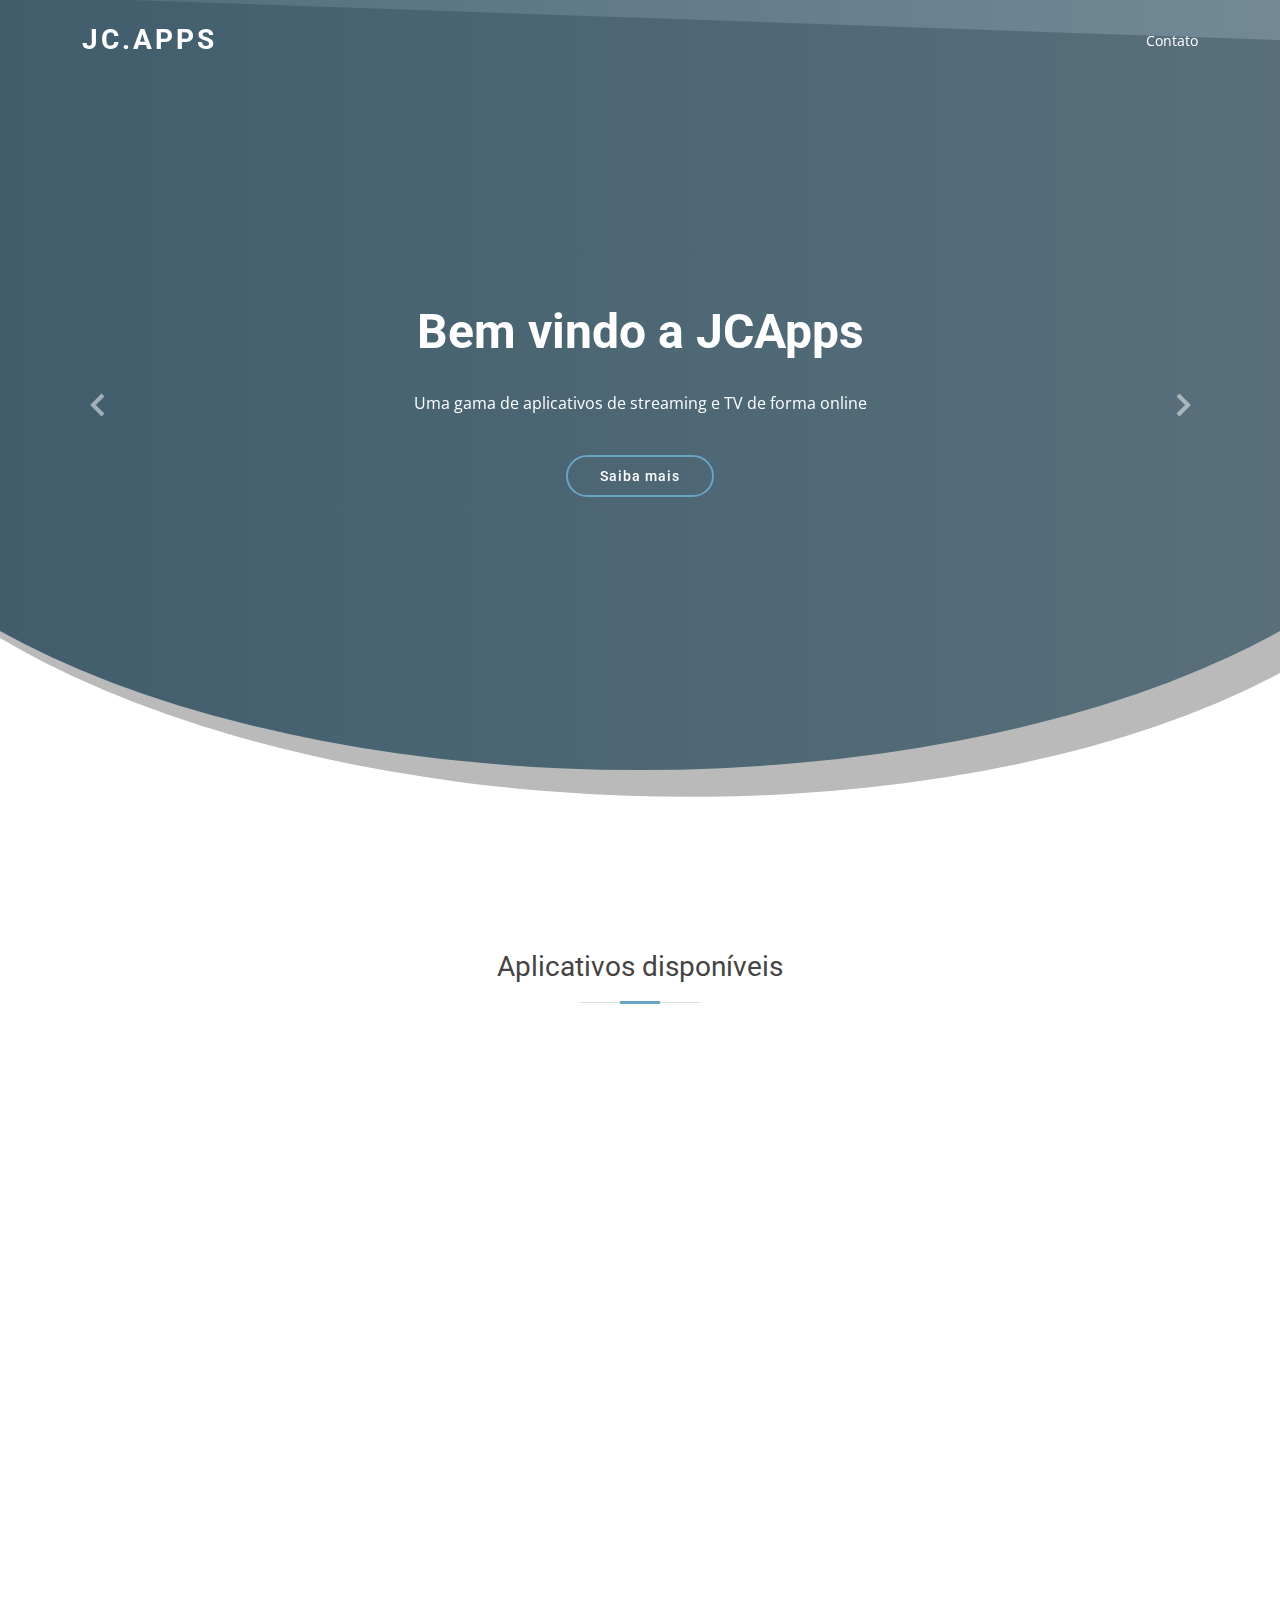
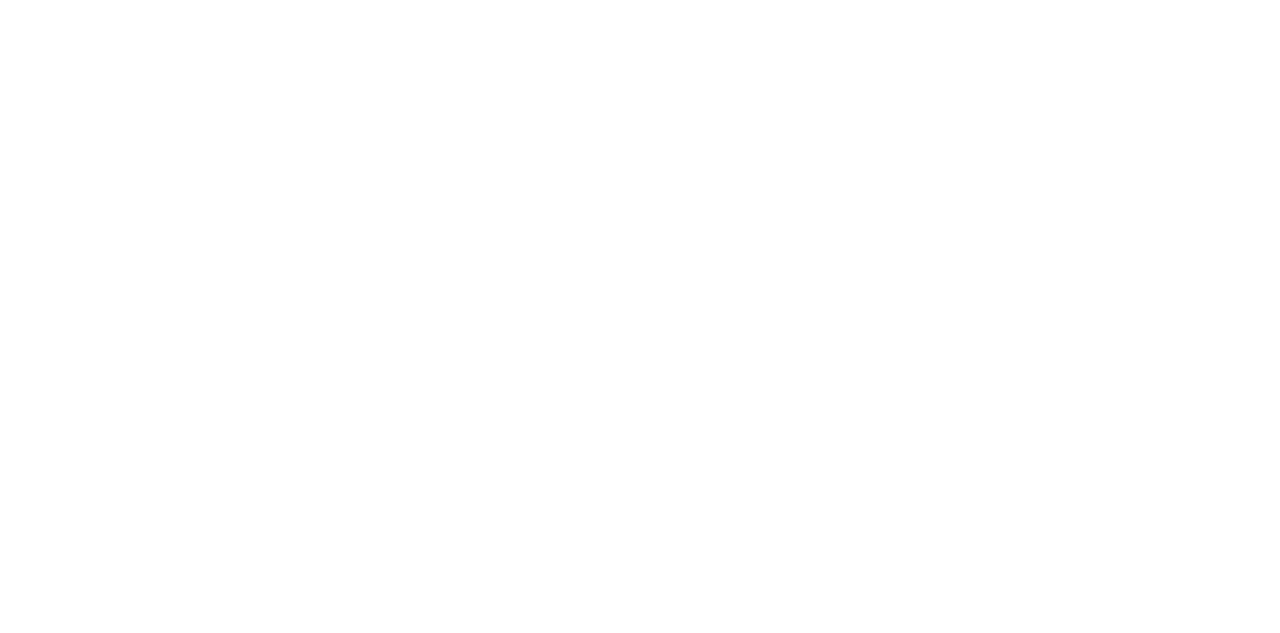
==== commit 73a581a2: "ajustes visuais" ====
--- a/index.html
+++ b/index.html
@@ -129,73 +129,64 @@
     <!-- ======= Services Section ======= -->
     <section class="services">
       <div class="container">
-
         <div class="section-title">
-          <h2>Aplicativos disponiveis</h2>
+          <h2>Aplicativos disponíveis</h2>
           <p></p>
         </div>
-        
         <div class="row">
           <div class="col-10 col-md-6 col-lg-3 mx-auto d-flex align-items-stretch" data-aos="fade-up">
             <div class="icon-box icon-box-pink">
-                <div class="icon"><i class="bi bi-google-play" style="padding-left: 8px;"></i></div>
-                <h4 class="title"><a href="#">P2PlayLite</a></h4>
-                <p class="description">Aplicativo de streaming em geral</p>
-                <br>
-                <a href="https://github.com/JoelsonCanuto/Redirecionamento-playTv/raw/main/Apks/P2PLAYLITE.apk" class="btn btn-primary btn-lg">Baixar Apk</a>
-            </div>
-          </div>
-
-          <div class="row">
-            <div class="col-10 col-md-6 col-lg-3 mx-auto d-flex align-items-stretch" data-aos="fade-up">
-              <div class="icon-box icon-box-pink">
-                  <div class="icon"><i class="bi bi-google-play" style="padding-left: 8px;"></i></div>
-                  <h4 class="title"><a href="#">P2PlayLite - Beta</a></h4>
-                  <p class="description">Aplicativo de streaming em geral</p>
-                  <br>
-                  <a href="https://github.com/JoelsonCanuto/Redirecionamento-playTv/raw/main/Apks/Update_P2P.apk" class="btn btn-primary btn-lg">Baixar Apk</a>
-            </div>
-          </div>
-
-          <div class="row">
-            <div class="col-10 col-md-6 col-lg-3 mx-auto d-flex align-items-stretch" data-aos="fade-up">
-              <div class="icon-box icon-box-pink">
-                  <div class="icon"><i class="bi bi-google-play" style="padding-left: 8px;"></i></div>
-                  <h4 class="title"><a href="#">Any Desk</a></h4>
-                  <p class="description">Aplicativo de acesso remoto</p>
-                  <br>
-                  <a href="https://github.com/JoelsonCanuto/Redirecionamento-playTv/raw/main/Apks/AnyDesk%20Remote%20Desktop_7.1.0.apk" class="btn btn-primary btn-lg">Baixar Apk</a>
-            </div>
-          </div>
-
-          <div class="row">
-            <div class="col-10 col-md-6 col-lg-3 mx-auto d-flex align-items-stretch" data-aos="fade-up">
-              <div class="icon-box icon-box-pink">
-                  <div class="icon"><i class="bi bi-google-play" style="padding-left: 8px;"></i></div>
-                  <h4 class="title"><a href="#">Any Desk - plugin 1</a></h4>
-                  <p class="description">Aplicativo de acesso remoto</p>
-                  <br>
-                  <a href="https://github.com/JoelsonCanuto/Redirecionamento-playTv/raw/main/Apks/AnyDesk%20plugin%20ad1_1.1.2.apk" class="btn btn-primary btn-lg">Baixar Apk</a>
-            </div>
-          </div>
-
-          <div class="row">
-            <div class="col-10 col-md-6 col-lg-3 mx-auto d-flex align-items-stretch" data-aos="fade-up">
-              <div class="icon-box icon-box-pink">
-                  <div class="icon"><i class="bi bi-google-play" style="padding-left: 8px;"></i></div>
-                  <h4 class="title"><a href="#">Any Desk - plugin 2</a></h4>
-                  <p class="description">Aplicativo de acesso remoto</p>
-                  <br>
-                  <a href="https://github.com/JoelsonCanuto/Redirecionamento-playTv/raw/main/Apks/adcontrol-aosp2.apk" class="btn btn-primary btn-lg">Baixar Apk</a>
-            </div>
-          </div>
-
-          
-
-        </div>
-
-      </div>
-    </section><!-- End Services Section -->
+              <div class="icon"><i class="bi bi-google-play" style="padding-left: 8px;"></i></div>
+              <h4 class="title"><a href="#">P2PlayLite</a></h4>
+              <p class="description">Aplicativo de streaming em geral</p>
+              <br>
+              <a href="https://github.com/JoelsonCanuto/Redirecionamento-playTv/raw/main/Apks/P2PLAYLITE.apk" class="btn btn-primary btn-lg">Baixar Apk</a>
+            </div>
+          </div>
+    
+          <div class="col-10 col-md-6 col-lg-3 mx-auto d-flex align-items-stretch" data-aos="fade-up">
+            <div class="icon-box icon-box-pink">
+              <div class="icon"><i class="bi bi-google-play" style="padding-left: 8px;"></i></div>
+              <h4 class="title"><a href="#">P2PlayLite - Beta</a></h4>
+              <p class="description">Aplicativo de streaming em geral</p>
+              <br>
+              <a href="https://github.com/JoelsonCanuto/Redirecionamento-playTv/raw/main/Apks/Update_P2P.apk" class="btn btn-primary btn-lg">Baixar Apk</a>
+            </div>
+          </div>
+    
+          <div class="col-10 col-md-6 col-lg-3 mx-auto d-flex align-items-stretch" data-aos="fade-up">
+            <div class="icon-box icon-box-pink">
+              <div class="icon"><i class="bi bi-google-play" style="padding-left: 8px;"></i></div>
+              <h4 class="title"><a href="#">Any Desk</a></h4>
+              <p class="description">Aplicativo de acesso remoto (android e pc)</p>
+              <br>
+              <a href="https://github.com/JoelsonCanuto/Redirecionamento-playTv/raw/main/Apks/AnyDesk%20Remote%20Desktop_7.1.0.apk" class="btn btn-primary btn-lg">Baixar Apk</a>
+            </div>
+          </div>
+    
+          <div class="col-10 col-md-6 col-lg-3 mx-auto d-flex align-items-stretch" data-aos="fade-up">
+            <div class="icon-box icon-box-pink">
+              <div class="icon"><i class="bi bi-google-play" style="padding-left: 8px;"></i></div>
+              <h4 class="title"><a href="#">Any Desk - plugin 1</a></h4>
+              <p class="description">Aplicativo de acesso remoto (android e pc)</p>
+              <br>
+              <a href="https://github.com/JoelsonCanuto/Redirecionamento-playTv/raw/main/Apks/AnyDesk%20plugin%20ad1_1.1.2.apk" class="btn btn-primary btn-lg">Baixar Apk</a>
+            </div>
+          </div>
+    
+          <div class="col-10 col-md-6 col-lg-3 mx-auto d-flex align-items-stretch" data-aos="fade-up">
+            <div class="icon-box icon-box-pink">
+              <div class="icon"><i class="bi bi-google-play" style="padding-left: 8px;"></i></div>
+              <h4 class="title"><a href="#">Any Desk - plugin 2</a></h4>
+              <p class="description">Aplicativo de acesso remoto (android e pc) (android e pc)</p>
+              <br>
+              <a href="https://github.com/JoelsonCanuto/Redirecionamento-playTv/raw/main/Apks/adcontrol-aosp2.apk" class="btn btn-primary btn-lg">Baixar Apk</a>
+            </div>
+          </div>
+        </div>
+      </div>
+    </section>
+    <!-- End Services Section -->
 
   </main><!-- End #main -->
 
